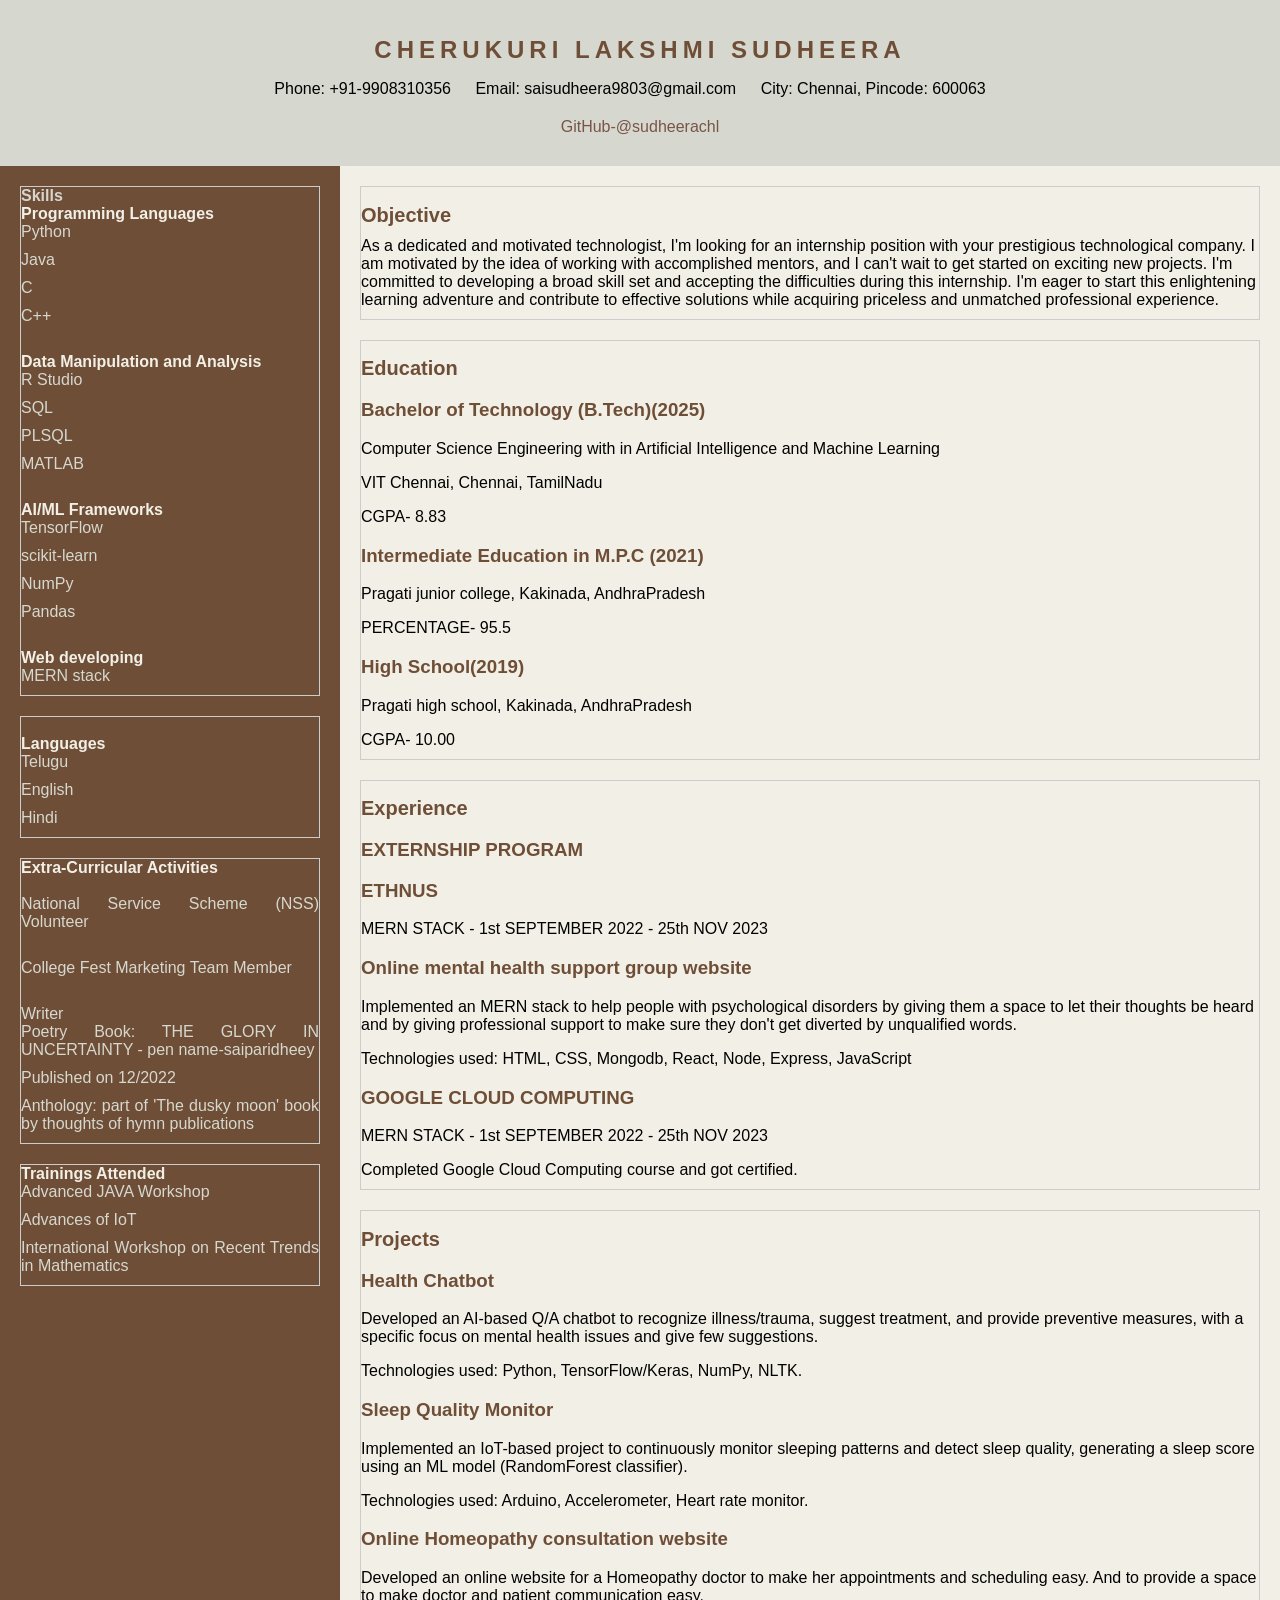
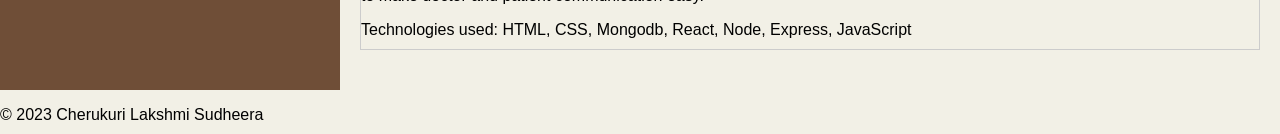
==== index.html @ 7f02d434 "Update index.html" ====
<!DOCTYPE html>
<html lang="en">
<head>
 <meta charset="UTF-8">
 <meta name="viewport" content="width=device-width, initial-scale=1.0">
 <title>Cherukuri Lakshmi Sudheera Resume</title>
 <link rel="stylesheet" href="style.css">
</head>
<body>
<header>
 <h1 class="name">Cherukuri Lakshmi Sudheera</h1>
 <p class="contact-info">
  <span class="phone-number">Phone: +91-9908310356</span>
  <span class="email">Email: saisudheera9803@gmail.com</span>
  <span class="city-pincode">City: Chennai, Pincode: 600063  </span>
   <a href="https://github.com/sudheerachl" class="github-link">GitHub-@sudheerachl</a>
 </p>
</header>
<main>
 <div class="left-side">
  <section>
   <h7>Skills</h7>
   <br>
   <h8>Programming Languages</h8>
   <ul>
    <li>Python</li>
    <li>Java</li>
    <li>C</li>
    <li>C++</li>
   </ul>
   <br>
   <h8>Data Manipulation and Analysis</h8>
   <ul>
    <li>R Studio</li>
    <li>SQL</li>
    <li>PLSQL</li>
    <li>MATLAB</li>
   </ul>
   <br>
   <h8>AI/ML Frameworks</h8>
   <br>
   <ul>
    <li>TensorFlow</li>
    <li>scikit-learn</li>
    <li>NumPy</li>
    <li>Pandas</li>
   </ul>
   <br>
   <h8>Web developing</h8>
   <ul>
    <li>MERN stack</li>
   </ul>
  </section>

  <section>
   <br>
   <h8>Languages</h8>
   <br>
   <ul>
    <li>Telugu</li>
    <li>English</li>
    <li>Hindi</li>
   </ul>
  </section>
  
  <section>
   <h8>Extra-Curricular Activities</h8>
   <br>
   <ul>
    <br>
    <li>National Service Scheme (NSS) Volunteer</li>
   <br>
    <li>College Fest Marketing Team Member</li>
   <br>
    <li>Writer
      <ul>
        <li>Poetry Book: THE GLORY IN UNCERTAINTY - pen name-saiparidheey</li>
        <li>Published on 12/2022</li>
        <li>Anthology: part of 'The dusky moon' book by thoughts of hymn publications</li>
      </ul>
    </li>
   </ul>
  </section>
  <section>
      <h8>Trainings Attended</h8>
      <ul>
        <li>Advanced JAVA Workshop</li>
        <li>Advances of IoT</li>
        <li>International Workshop on Recent Trends in Mathematics</li>
      </ul>
    </section>
 </div>

 <div class="right-side">
  <section>
   <h2>Objective</h2>
   <p>As a dedicated and motivated technologist, I'm looking for an internship position with your prestigious technological company. I am motivated by the idea of working with accomplished mentors, and I can't wait to get started on exciting new projects. I'm committed to developing a broad skill set and accepting the difficulties during this internship. I'm eager to start this enlightening learning adventure and contribute to effective solutions while acquiring priceless and unmatched professional experience.</p>
  </section>

  <section>
   <h2>Education</h2>
   <div class="education-item">
    <h3>Bachelor of Technology (B.Tech)(2025)</h3>
    <p>Computer Science Engineering with in Artificial Intelligence and Machine Learning</p>
    <p>VIT Chennai, Chennai, TamilNadu</p>
    <p>CGPA- 8.83</p>
   </div>

   <div class="education-item">
    <h3>Intermediate Education in M.P.C (2021)</h3>
    <p>Pragati junior college, Kakinada, AndhraPradesh</p>
    <p>PERCENTAGE- 95.5</p>
   </div>

   <div class="education-item">
    <h3>High School(2019)</h3>
    <p>Pragati high school, Kakinada, AndhraPradesh</p>
     <p>CGPA- 10.00</p>
   </div>
  </section>

  <section>
   <h2>Experience</h2>
   <div class="experience-item">
    <h3>EXTERNSHIP PROGRAM</h3>
    <h3>ETHNUS</h3>
    <p>MERN STACK - 1st SEPTEMBER 2022 - 25th NOV 2023</p>  
    <h3>Online mental health support group website</h3>
    <p>Implemented an MERN stack to help people with psychological disorders by giving them a space to let their thoughts be heard and by giving professional support to make sure they don't get diverted by unqualified words.</p>
    <p>Technologies used: HTML, CSS, Mongodb, React, Node, Express, JavaScript</p>
    <h3>GOOGLE CLOUD COMPUTING</h3>
    <p>MERN STACK - 1st SEPTEMBER 2022 - 25th NOV 2023</p>  
    <p>Completed Google Cloud Computing course and got certified.</p>
  </div>
  </section>

  <section>
    <h2>Projects</h2>
    <div class="project-item">
     <h3>Health Chatbot</h3>
     <p>Developed an AI-based Q/A chatbot to recognize illness/trauma, suggest treatment, and provide preventive measures, with a specific focus on mental health issues and give few suggestions.</p>
     <p>Technologies used: Python, TensorFlow/Keras, NumPy, NLTK.</p>
    </div>

    <div class="project-item">
     <h3>Sleep Quality Monitor</h3>
     <p>Implemented an IoT-based project to continuously monitor sleeping patterns and detect sleep quality, generating a sleep score using an ML model (RandomForest classifier).</p>
     <p>Technologies used: Arduino, Accelerometer, Heart rate monitor.</p>
    </div>

    <div class="project-item">
     <h3>Online Homeopathy consultation website</h3>
     <p>Developed an online website for a Homeopathy doctor to make her appointments and scheduling easy. And to provide a space to make doctor and patient communication easy.</p>
     <p>Technologies used: HTML, CSS, Mongodb, React, Node, Express, JavaScript</p>
    </div>
  </section>

 </div>
</main>
<footer>
  <p>&copy; 2023 Cherukuri Lakshmi Sudheera</p>
 </footer>
</body>
</html>
---- style.css ----
/* General styles */
header {
 text-align: center;
 padding: 20px;
 background-color: #f0e68c;
 color: #333333;
}

.name {
 font-size: 24px;
 font-weight: bold;
 letter-spacing: 5px;
 text-transform: uppercase;
}

.contact-info {
 margin-top: 10px;
}

.contact-info span {
 display: inline-block;
 margin-right: 20px;
}

.github-link {
 display: block;
 text-align: center;
 margin-top: 20px;
 color: #795548;
 text-decoration: none;
}

.github-link:hover {
 text-decoration: underline;
}

body {
 font-family: "BM Swiss Coffee", sans-serif;
 margin: 0;
 padding: 0;
 background-color: #f2f0e6; /* Alabaster */
 color: #000000; /* Black */
}

h1, h2, h3, h4, h5, h6 {
 font-family: "BM Swiss Coffee", sans-serif;
 font-weight: bold;
 color: #6f4e37; /* Coffee */
}
h7 {
 font-family: "BM Swiss Coffee", sans-serif;
 font-weight: bold;
 color: #D7D6CE;
}
h8 {
 font-family: "BM Swiss Coffee", sans-serif;
 font-weight: bold;
 color: #f2f0e6;
}
p {
 margin-bottom: 10px;
 color: #000000; /* Black */
}

ul {
 list-style-type: disc; /* Change list style to 'disc' for dotted points */
 padding: 0;
 margin: 0;
}

li {
  display: block; /* Make list items block-level elements for line breaks */
 margin-bottom: 10px;
 color: #D6D8Cf;
}
li1 {
 margin-bottom: 10px;
 color: #000000; /* Black */
}

a {
 color: #614051; /* Eggplant */
 text-decoration: none;
}

a:hover {
 text-decoration: underline;
 color: #b9845d; /* Darker eggplant */
}

/* Header styles */

header {
 background-color: #D6D8Cf;/*moonshine oc*/
 padding: 20px;
 text-align: center;
}

h1 {
 font-size: 24px;
 color: #6f4e37; /* Alabaster */
}

/* Main styles */

main {
 display: flex;
 justify-content: space-between; /* Equal spacing between the left and right sides */

}

.left-side {
 width: 25%;
 background-color: #6f4e37; /* Coffee */
 padding: 20px;
 
 text-align: justify; /* Justify the text to fill the width of the container */
}
.left-side ul {
 list-style-type: disc; /* Change list style to 'disc' for dotted points */
}

.right-side {
 width: 75%;
 background-color: #f2f0e6; /* Alabaster */
 padding: 20px;
 color: #000000; /* Black */
 text-align: left; /* Left-align the text within the container */
}

/* Content styles */

section {
 border: 1px solid #ccc;
 margin-bottom: 20px;
 color: #000000; /* Black */
}

h2 {
 font-size: 20px;
 font-weight: bold;
 margin-bottom: 10px;
 color: #6f4e37; /* Coffee */
}

h2 + p {
 margin-top: 0; /* Remove the default margin between headings and paragraphs */
}
footer {
  margin-top: auto; /* Push them to the bottom */
}
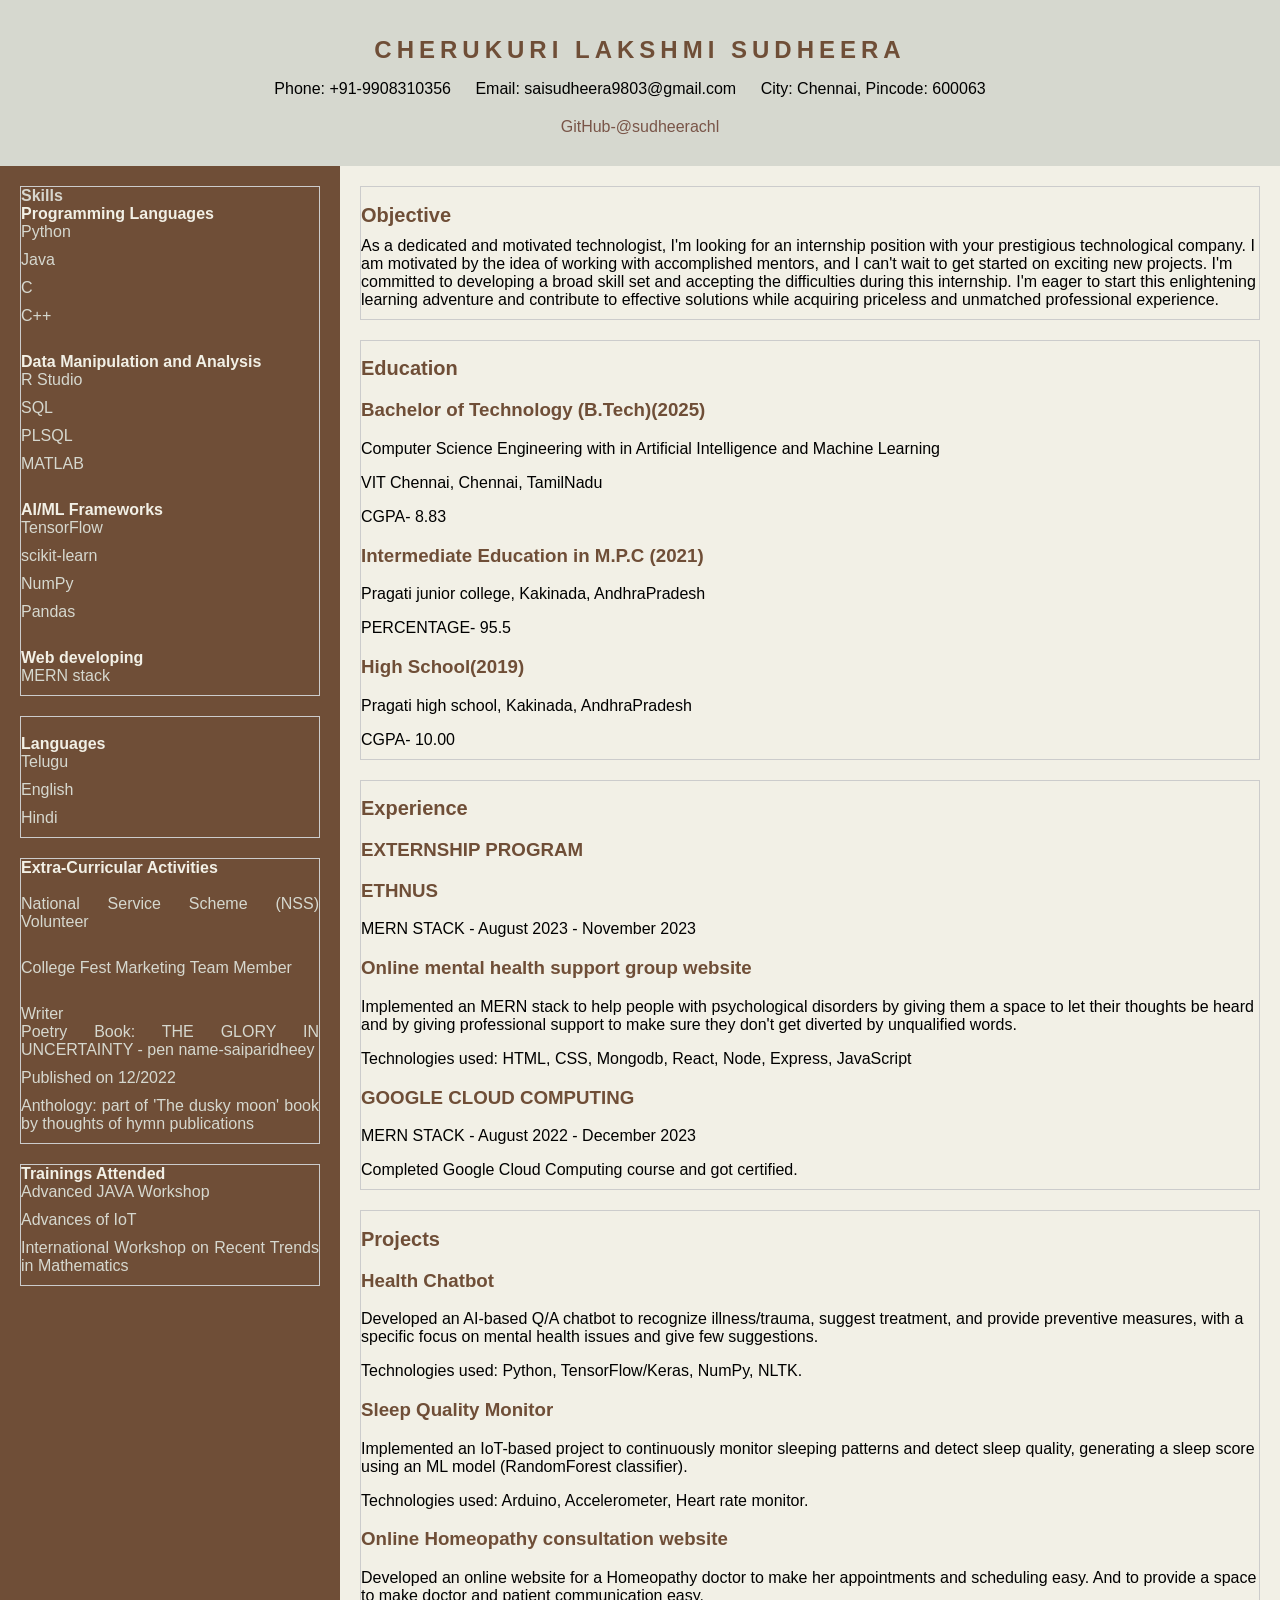
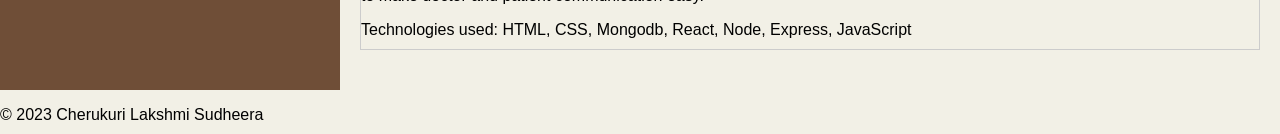
==== commit 2f0cfedb: "Update index.html" ====
--- a/index.html
+++ b/index.html
@@ -124,12 +124,12 @@
    <div class="experience-item">
     <h3>EXTERNSHIP PROGRAM</h3>
     <h3>ETHNUS</h3>
-    <p>MERN STACK - 1st SEPTEMBER 2022 - 25th NOV 2023</p>  
+    <p>MERN STACK - August 2023 - November 2023</p>  
     <h3>Online mental health support group website</h3>
     <p>Implemented an MERN stack to help people with psychological disorders by giving them a space to let their thoughts be heard and by giving professional support to make sure they don't get diverted by unqualified words.</p>
     <p>Technologies used: HTML, CSS, Mongodb, React, Node, Express, JavaScript</p>
     <h3>GOOGLE CLOUD COMPUTING</h3>
-    <p>MERN STACK - 1st SEPTEMBER 2022 - 25th NOV 2023</p>  
+    <p>MERN STACK - August 2022 - December 2023</p>  
     <p>Completed Google Cloud Computing course and got certified.</p>
   </div>
   </section>
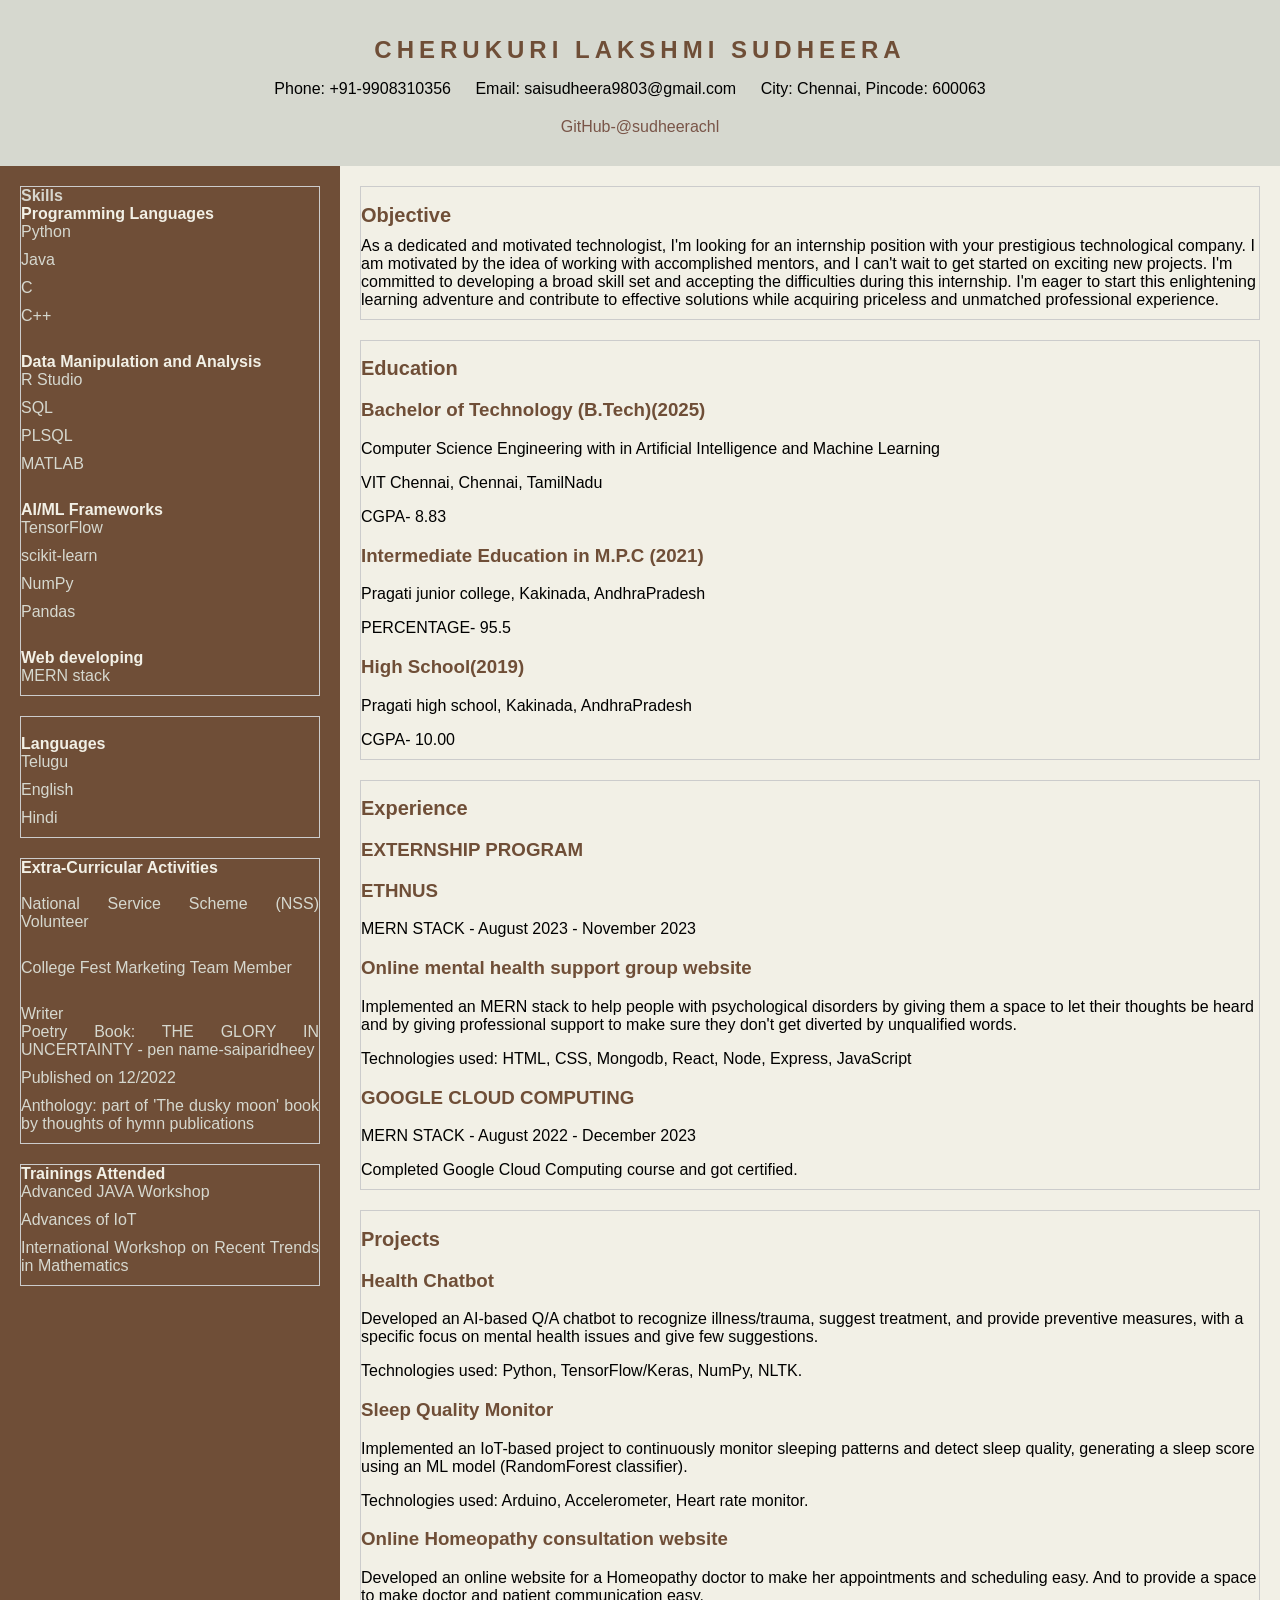
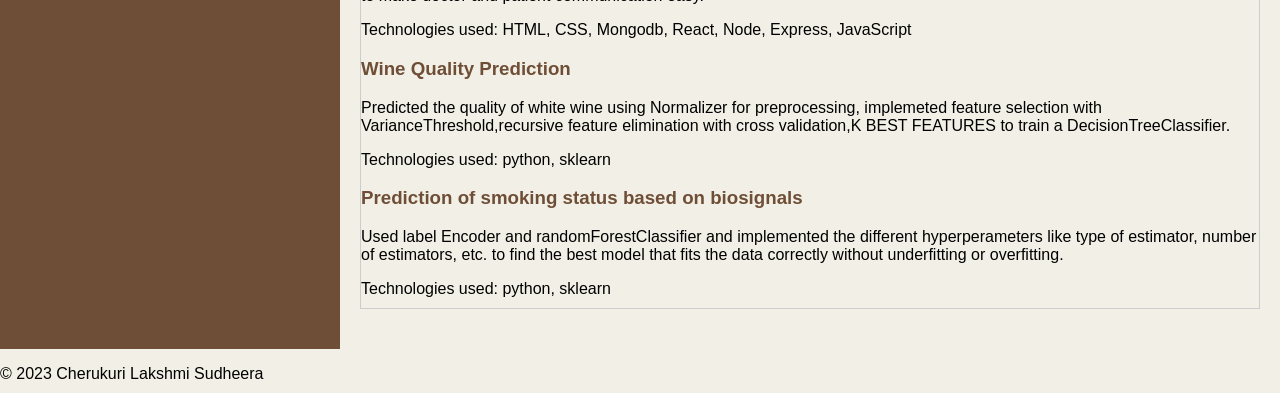
==== commit 25e03daa: "Update index.html" ====
--- a/index.html
+++ b/index.html
@@ -153,6 +153,16 @@
      <p>Developed an online website for a Homeopathy doctor to make her appointments and scheduling easy. And to provide a space to make doctor and patient communication easy.</p>
      <p>Technologies used: HTML, CSS, Mongodb, React, Node, Express, JavaScript</p>
     </div>
+   <div class="project-item">
+     <h3>Wine Quality Prediction</h3>
+     <p>Predicted the quality of white wine using Normalizer for preprocessing, implemeted feature selection with VarianceThreshold,recursive feature elimination with cross validation,K BEST FEATURES to train a DecisionTreeClassifier. </p>
+     <p>Technologies used: python, sklearn </p>
+    </div>
+    <div class="project-item">
+     <h3>Prediction of smoking status based on biosignals</h3>
+     <p>Used label Encoder and randomForestClassifier and implemented the different hyperperameters like type of estimator, number of estimators, etc. to find the best model that fits the data correctly without underfitting or overfitting. </p>
+     <p>Technologies used: python, sklearn </p>
+    </div>
   </section>
 
  </div>
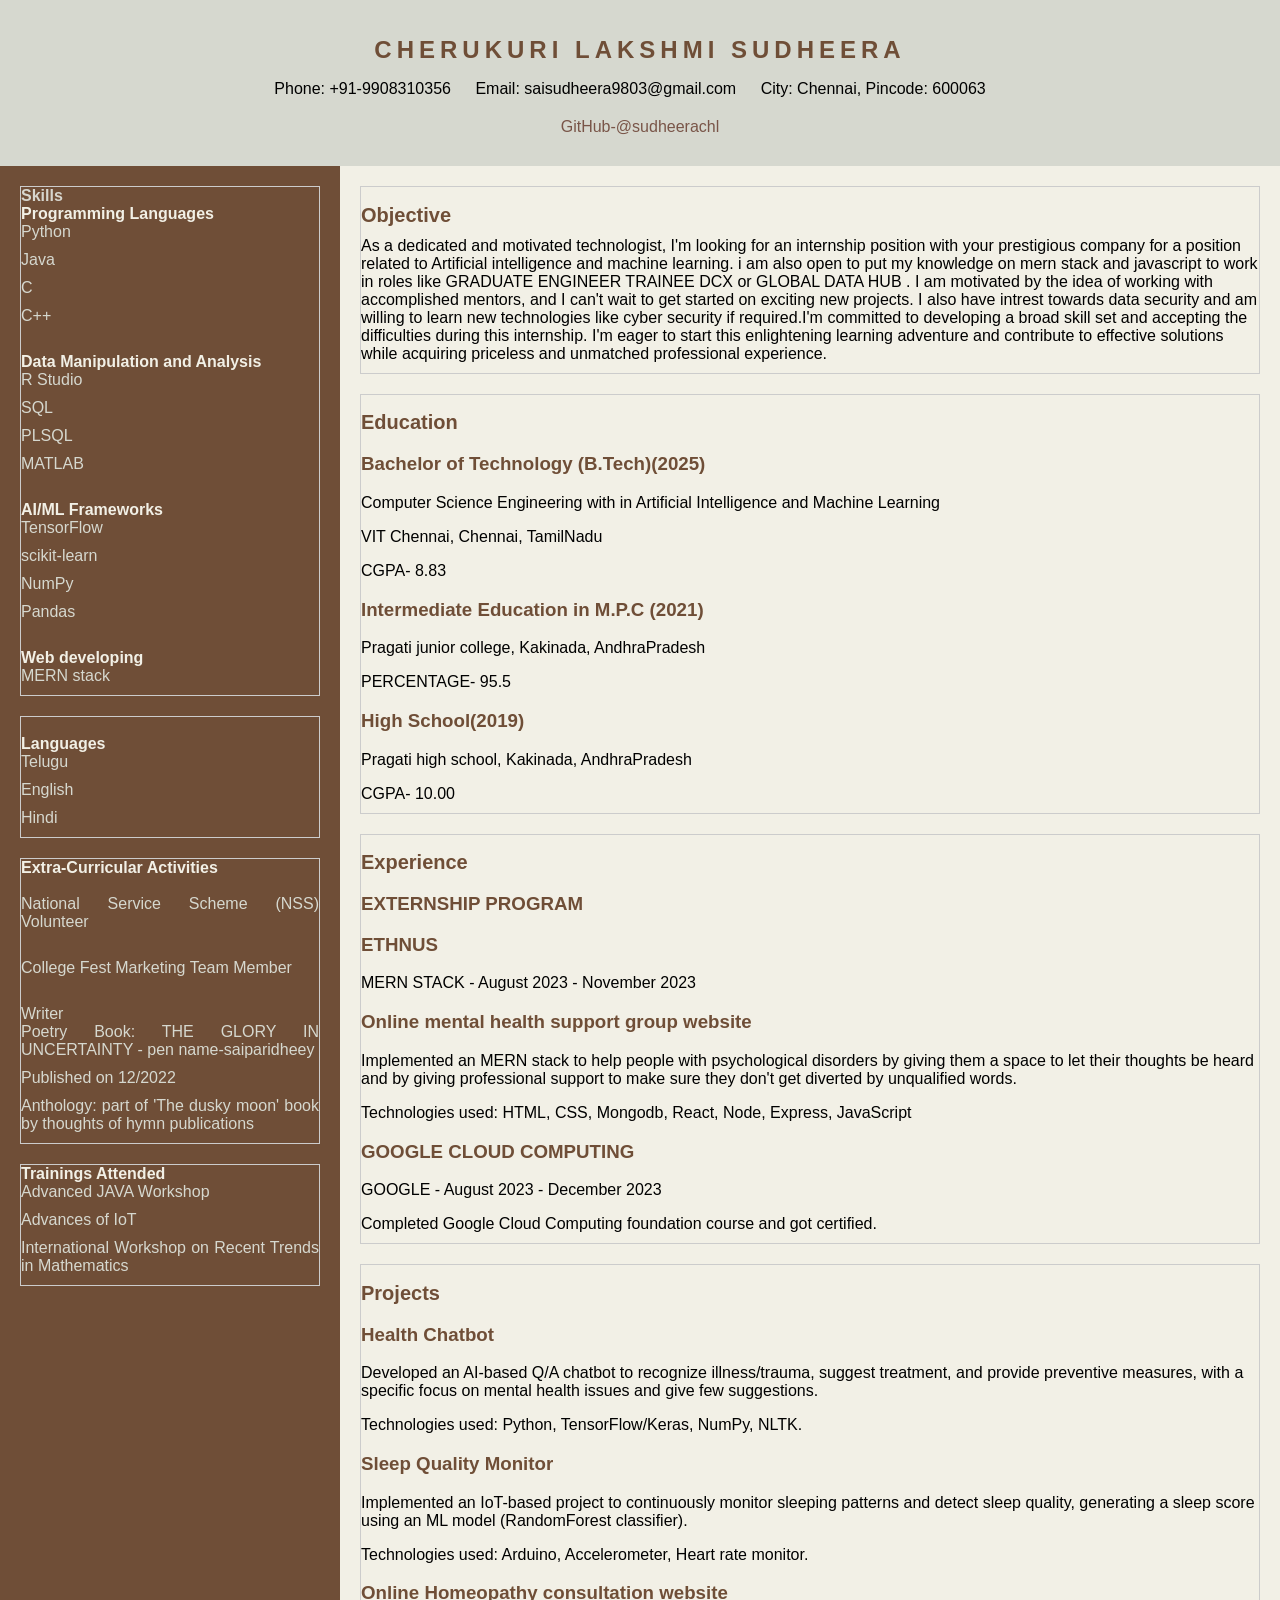
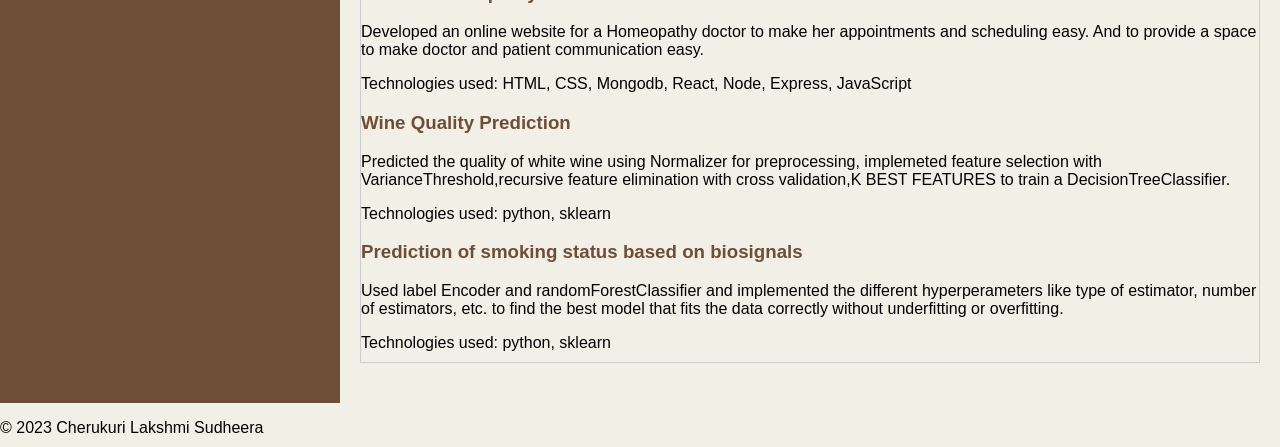
==== commit a7b51993: "Update index.html" ====
--- a/index.html
+++ b/index.html
@@ -94,7 +94,7 @@
  <div class="right-side">
   <section>
    <h2>Objective</h2>
-   <p>As a dedicated and motivated technologist, I'm looking for an internship position with your prestigious technological company. I am motivated by the idea of working with accomplished mentors, and I can't wait to get started on exciting new projects. I'm committed to developing a broad skill set and accepting the difficulties during this internship. I'm eager to start this enlightening learning adventure and contribute to effective solutions while acquiring priceless and unmatched professional experience.</p>
+   <p>As a dedicated and motivated technologist, I'm looking for an internship position with your prestigious company for a position related to Artificial intelligence and machine learning. i am also open to put my knowledge on mern stack and javascript to work in roles like GRADUATE ENGINEER TRAINEE DCX or GLOBAL DATA HUB . I am motivated by the idea of working with accomplished mentors, and I can't wait to get started on exciting new projects. I also have intrest towards data security and am willing to learn new technologies like cyber security if required.I'm committed to developing a broad skill set and accepting the difficulties during this internship. I'm eager to start this enlightening learning adventure and contribute to effective solutions while acquiring priceless and unmatched professional experience.</p>
   </section>
 
   <section>
@@ -129,8 +129,8 @@
     <p>Implemented an MERN stack to help people with psychological disorders by giving them a space to let their thoughts be heard and by giving professional support to make sure they don't get diverted by unqualified words.</p>
     <p>Technologies used: HTML, CSS, Mongodb, React, Node, Express, JavaScript</p>
     <h3>GOOGLE CLOUD COMPUTING</h3>
-    <p>MERN STACK - August 2022 - December 2023</p>  
-    <p>Completed Google Cloud Computing course and got certified.</p>
+    <p>GOOGLE - August 2023 - December 2023</p>  
+    <p>Completed Google Cloud Computing foundation course and got certified.</p>
   </div>
   </section>
 
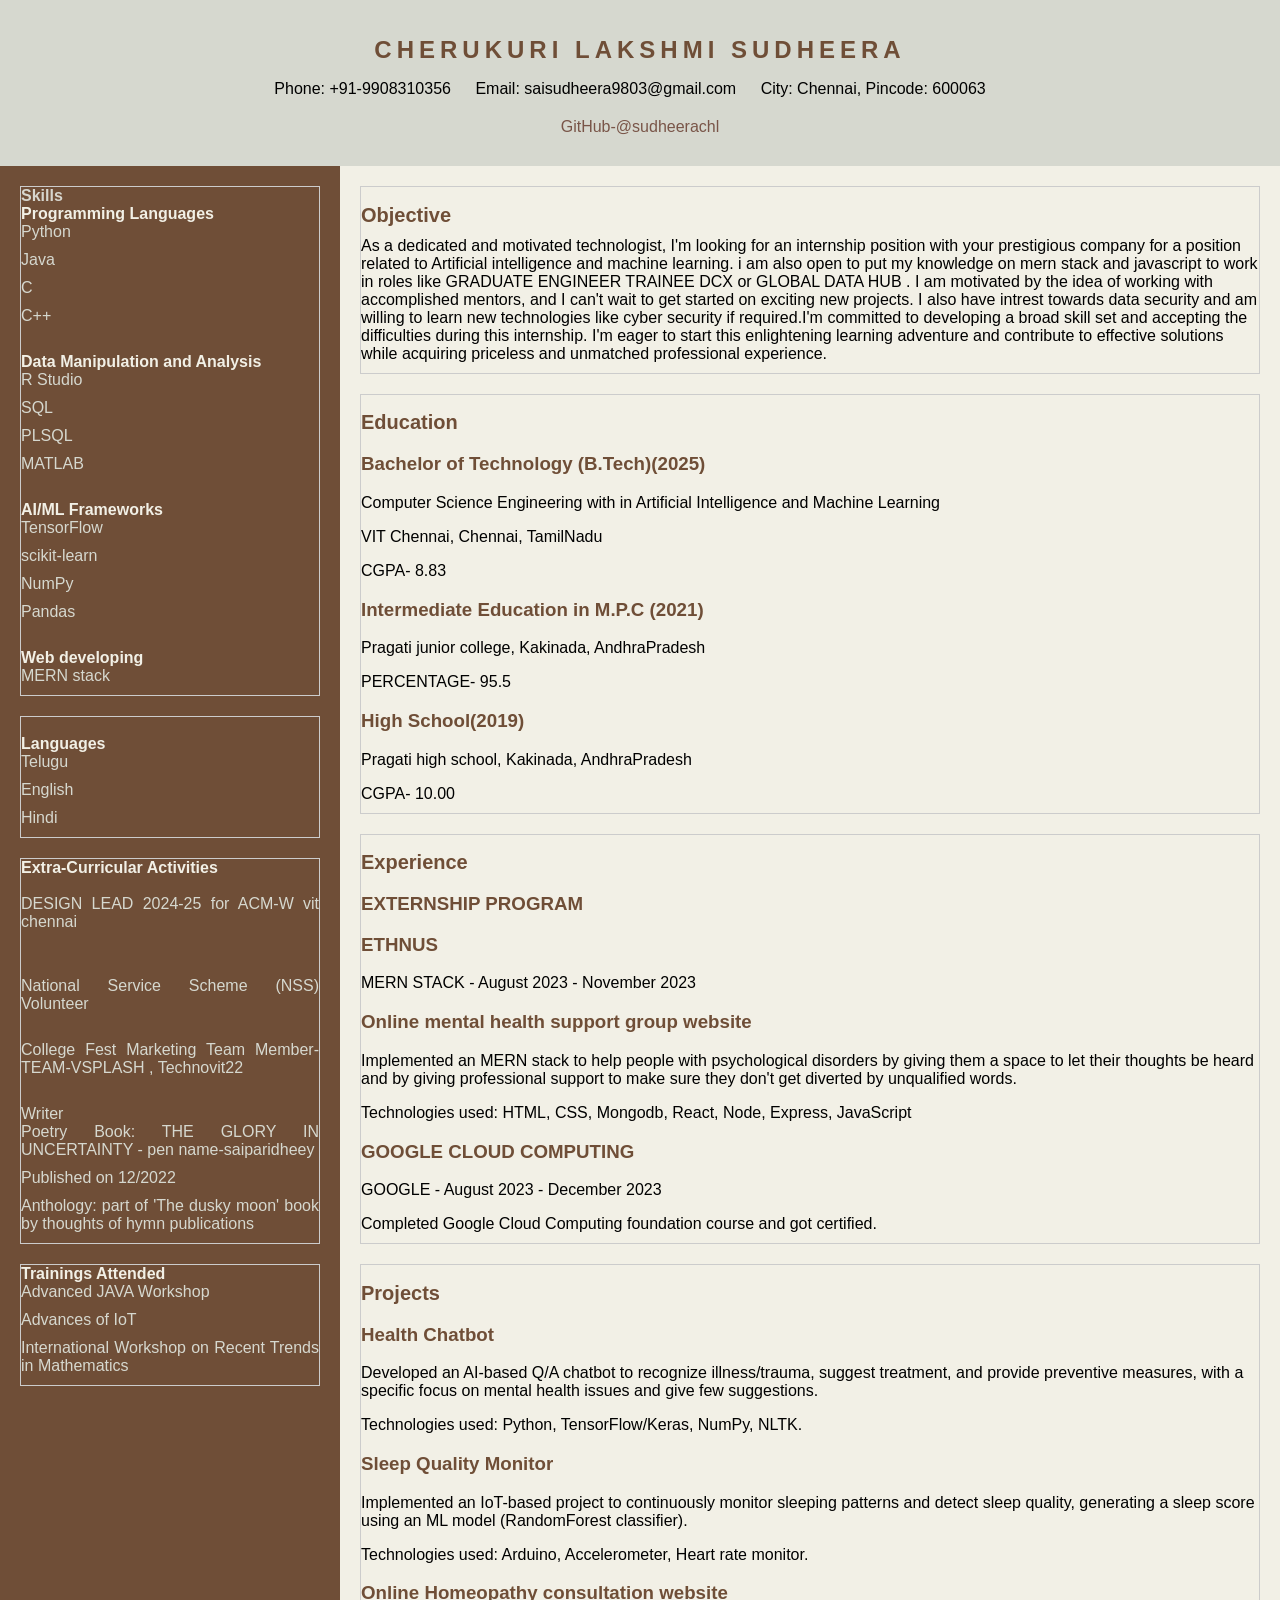
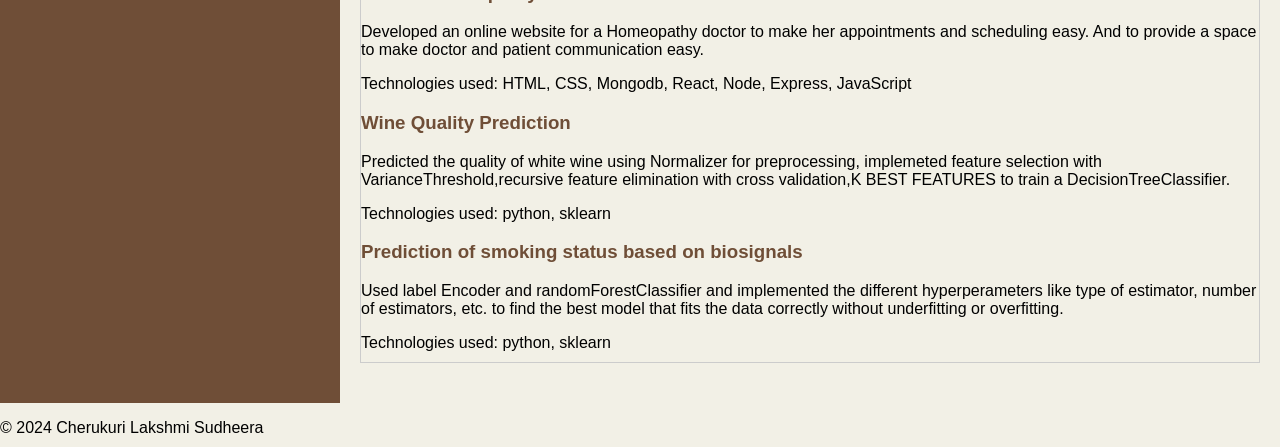
==== commit c46ec53d: "Update index.html" ====
--- a/index.html
+++ b/index.html
@@ -68,9 +68,12 @@
    <br>
    <ul>
     <br>
+    <li>DESIGN LEAD 2024-25  for ACM-W vit chennai</li>
+   <br>
+    <br>
     <li>National Service Scheme (NSS) Volunteer</li>
    <br>
-    <li>College Fest Marketing Team Member</li>
+    <li>College Fest Marketing Team Member-TEAM-VSPLASH , Technovit22</li>
    <br>
     <li>Writer
       <ul>
@@ -168,7 +171,7 @@
  </div>
 </main>
 <footer>
-  <p>&copy; 2023 Cherukuri Lakshmi Sudheera</p>
+  <p>&copy; 2024 Cherukuri Lakshmi Sudheera</p>
  </footer>
 </body>
 </html>
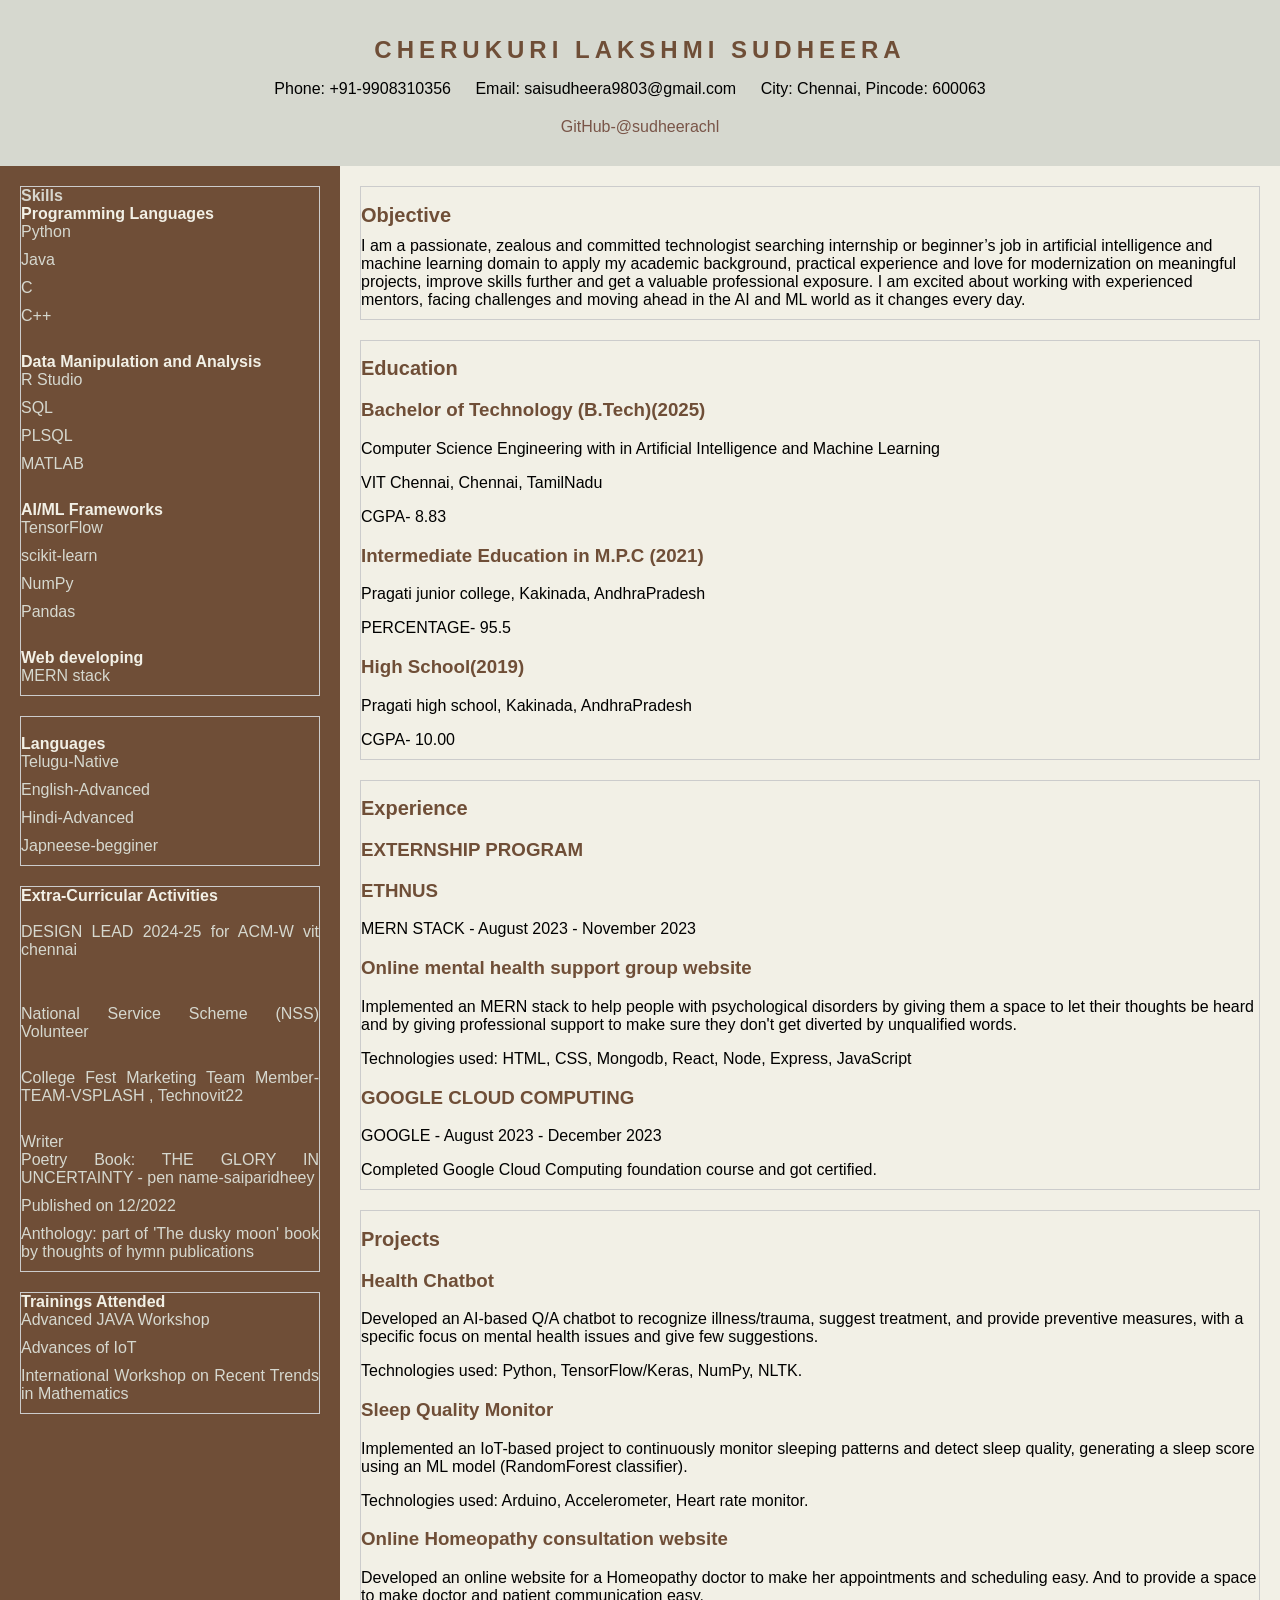
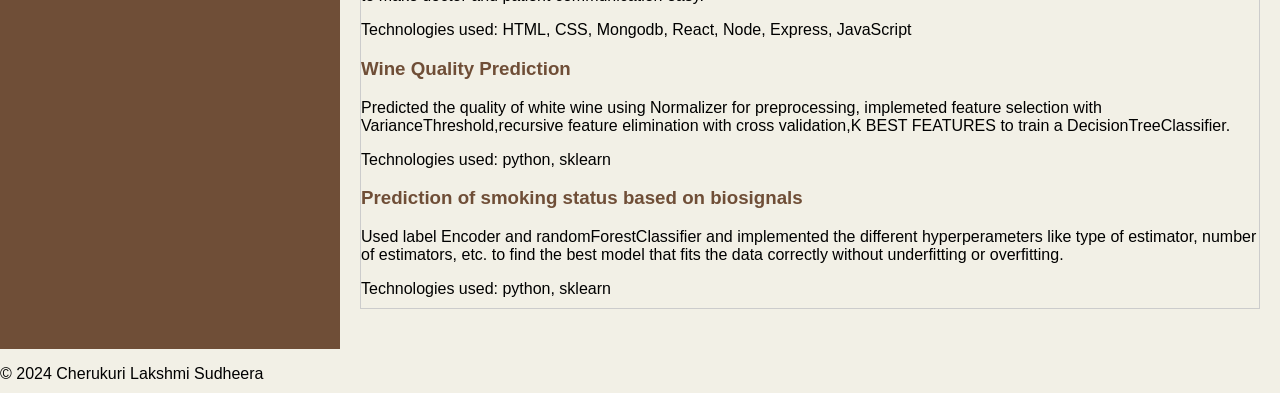
==== commit 064f6a76: "Update index.html" ====
--- a/index.html
+++ b/index.html
@@ -57,9 +57,10 @@
    <h8>Languages</h8>
    <br>
    <ul>
-    <li>Telugu</li>
-    <li>English</li>
-    <li>Hindi</li>
+    <li>Telugu-Native</li>
+    <li>English-Advanced</li>
+    <li>Hindi-Advanced</li>
+    <li>Japneese-begginer</li>
    </ul>
   </section>
   
@@ -97,7 +98,7 @@
  <div class="right-side">
   <section>
    <h2>Objective</h2>
-   <p>As a dedicated and motivated technologist, I'm looking for an internship position with your prestigious company for a position related to Artificial intelligence and machine learning. i am also open to put my knowledge on mern stack and javascript to work in roles like GRADUATE ENGINEER TRAINEE DCX or GLOBAL DATA HUB . I am motivated by the idea of working with accomplished mentors, and I can't wait to get started on exciting new projects. I also have intrest towards data security and am willing to learn new technologies like cyber security if required.I'm committed to developing a broad skill set and accepting the difficulties during this internship. I'm eager to start this enlightening learning adventure and contribute to effective solutions while acquiring priceless and unmatched professional experience.</p>
+   <p>I am a passionate, zealous and committed technologist searching internship or beginner’s job in artificial intelligence and machine learning domain to apply my academic background, practical experience and love for modernization on meaningful projects, improve skills further and get a valuable professional exposure. I am excited about working with experienced mentors, facing challenges and moving ahead in the AI and ML world as it changes every day.</p>
   </section>
 
   <section>
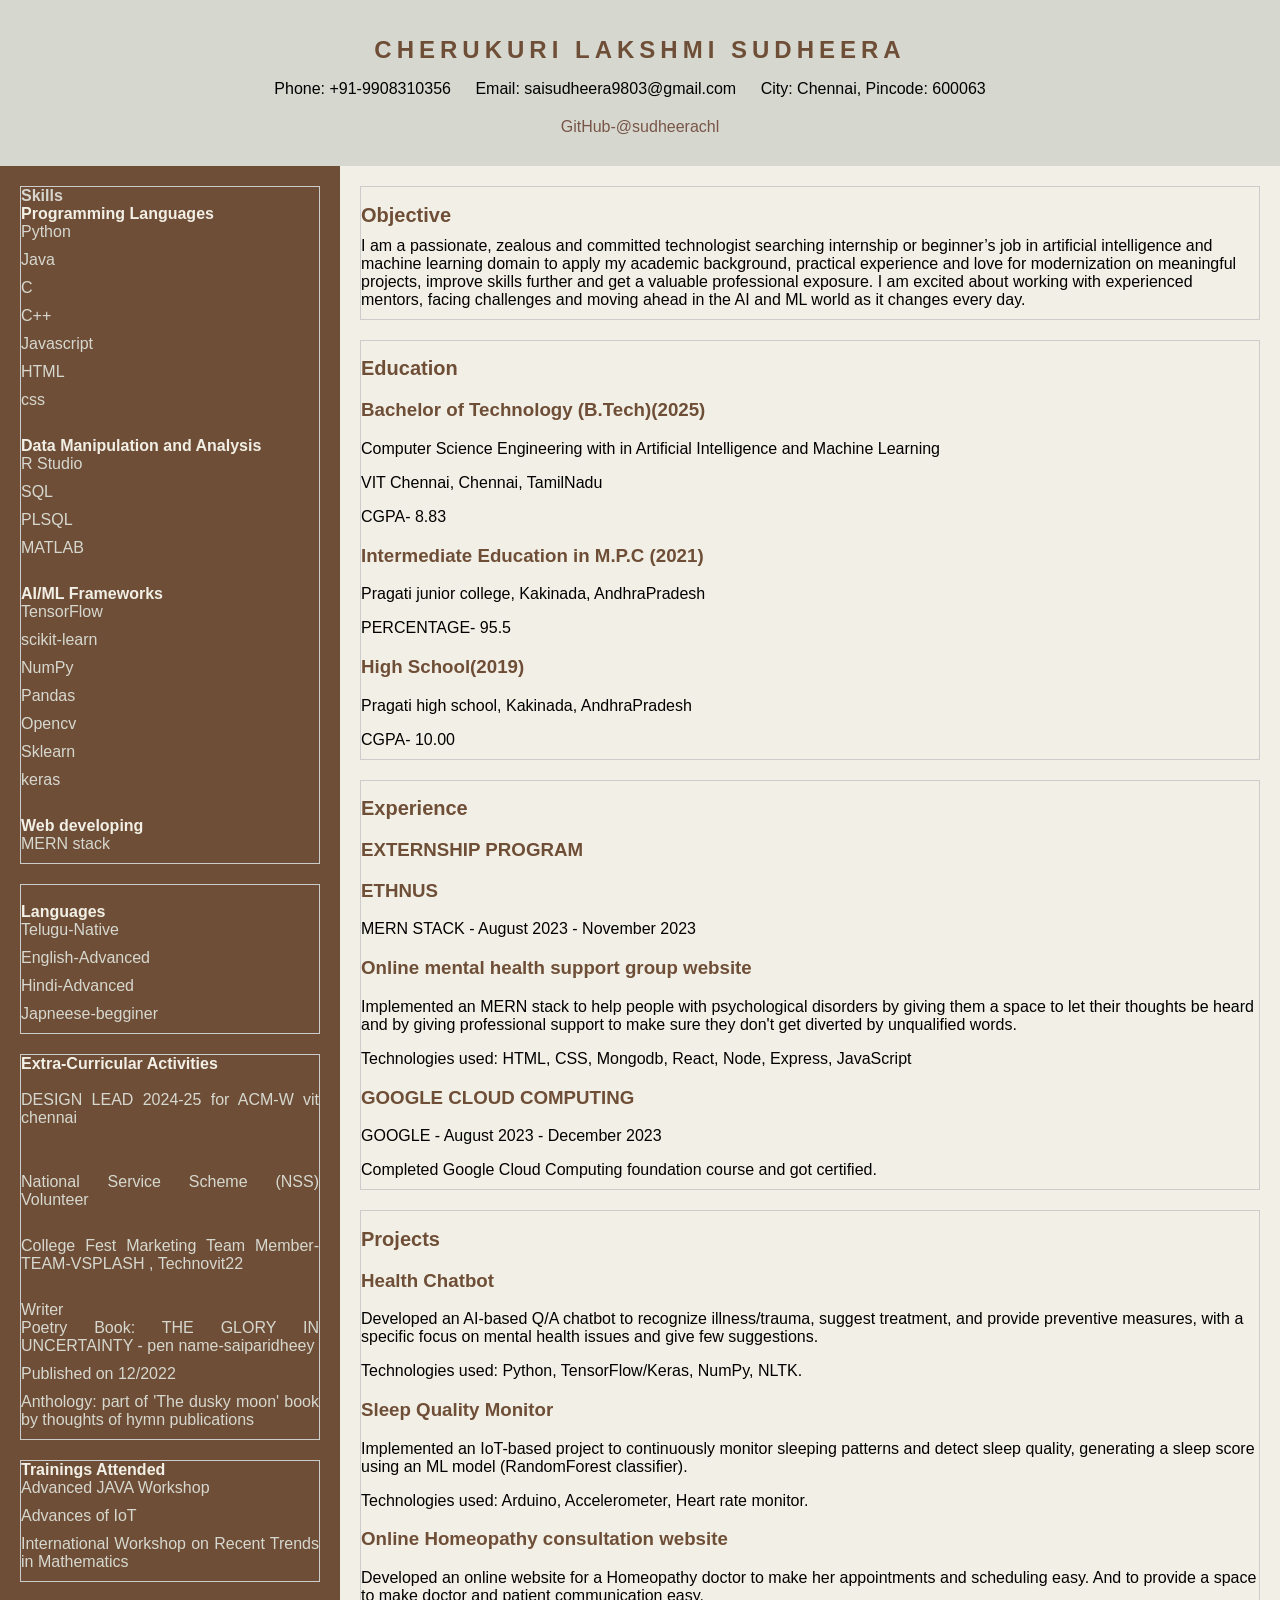
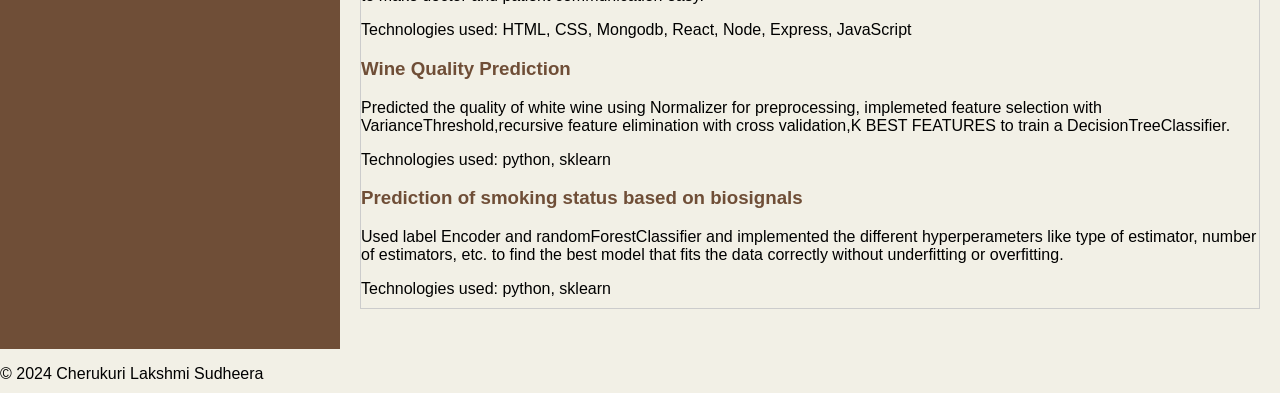
==== commit a8b5672d: "Update index.html" ====
--- a/index.html
+++ b/index.html
@@ -27,6 +27,9 @@
     <li>Java</li>
     <li>C</li>
     <li>C++</li>
+    <li>Javascript</li>
+    <li>HTML</li>
+    <li>css</li>
    </ul>
    <br>
    <h8>Data Manipulation and Analysis</h8>
@@ -44,6 +47,9 @@
     <li>scikit-learn</li>
     <li>NumPy</li>
     <li>Pandas</li>
+    <li>Opencv</li>
+    <li>Sklearn</li>
+    <li>keras</li>
    </ul>
    <br>
    <h8>Web developing</h8>
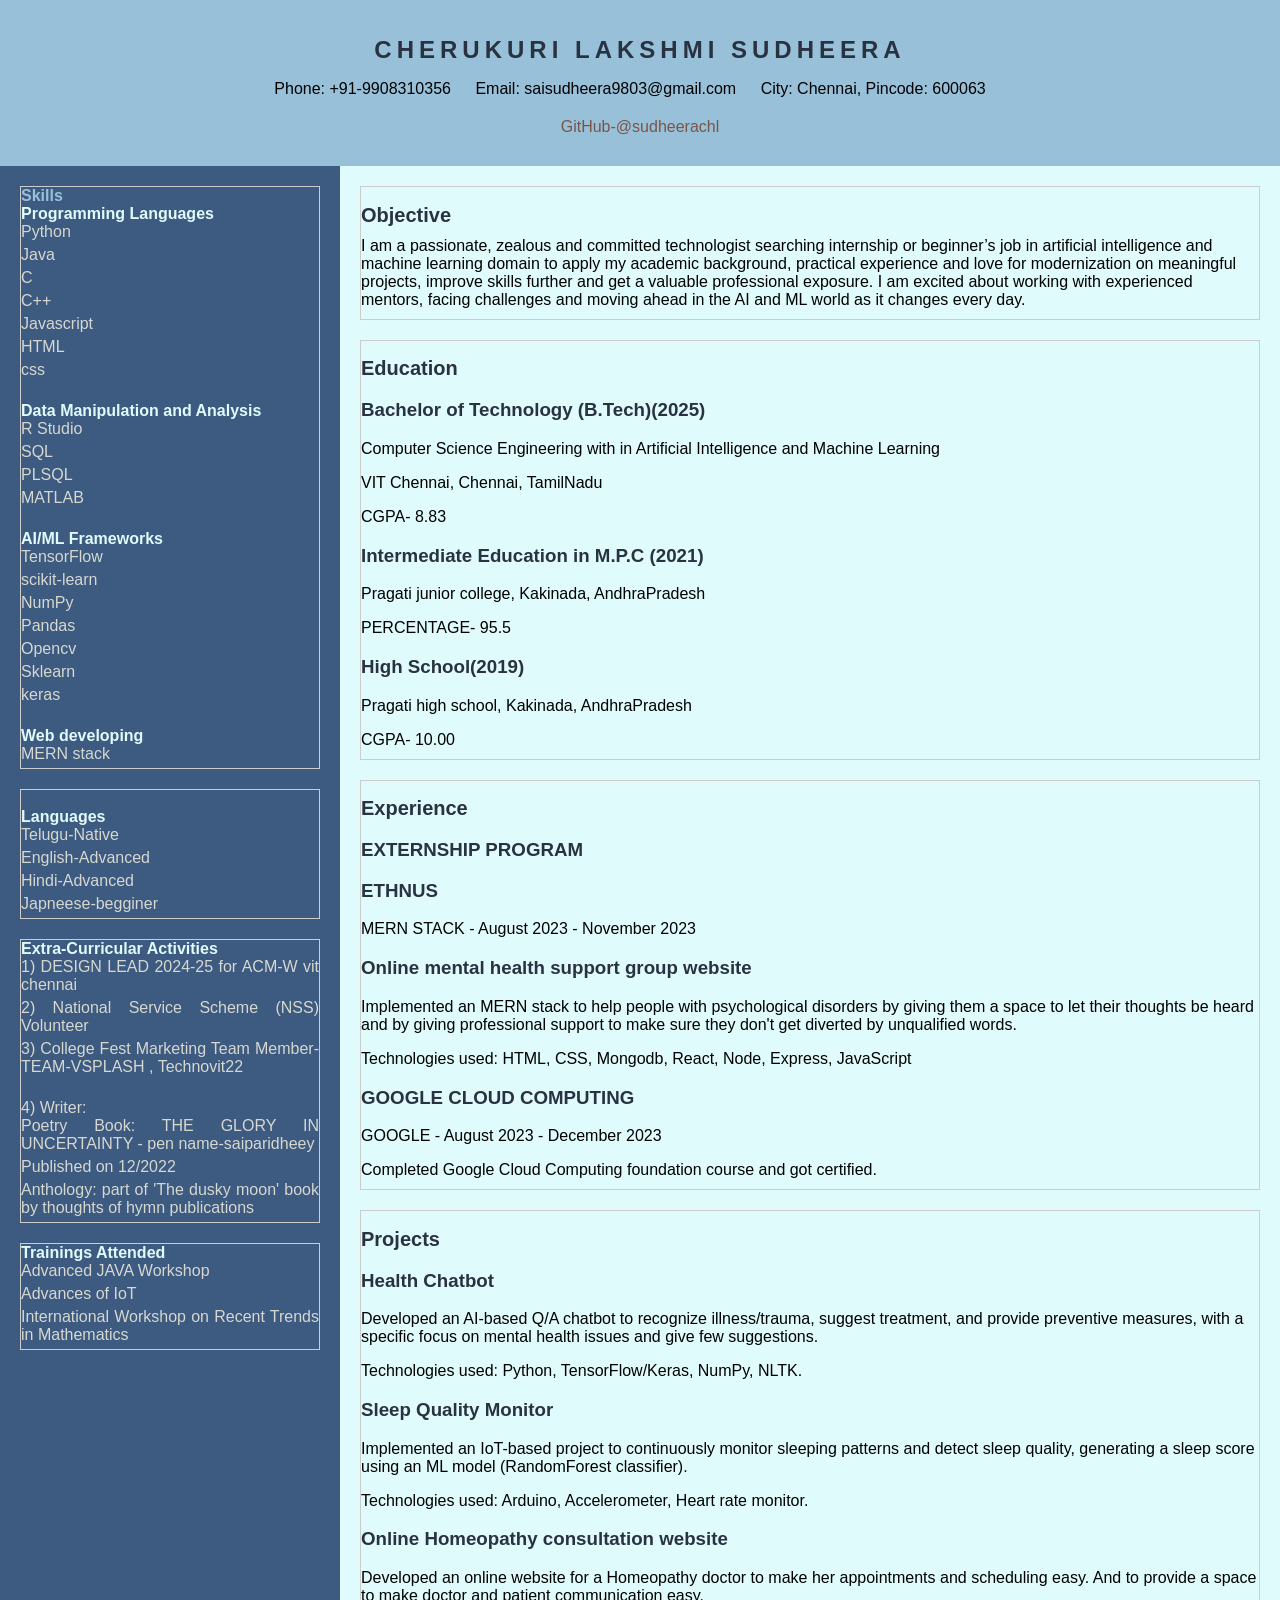
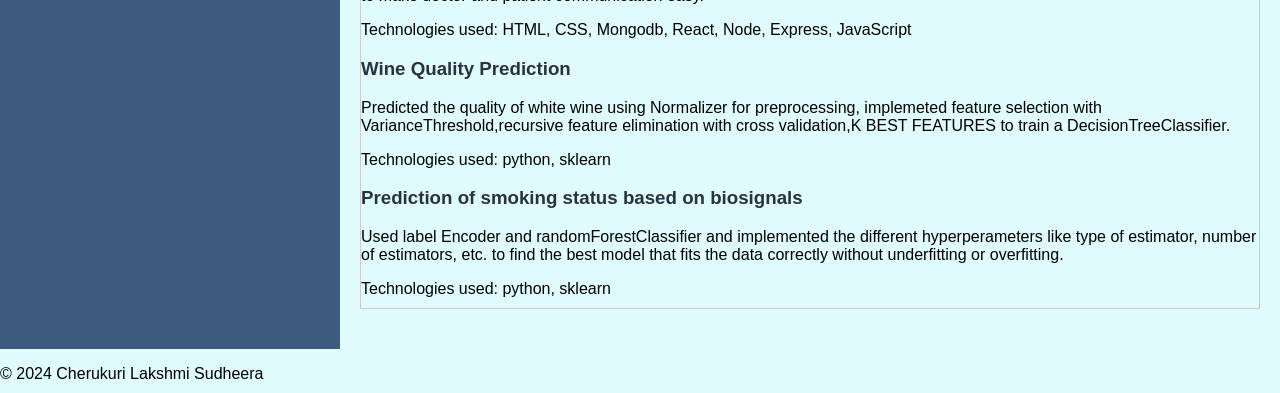
==== commit 2626010d: "Update index.html" ====
--- a/index.html
+++ b/index.html
@@ -74,15 +74,11 @@
    <h8>Extra-Curricular Activities</h8>
    <br>
    <ul>
-    <br>
-    <li>DESIGN LEAD 2024-25  for ACM-W vit chennai</li>
+    <li>1) DESIGN LEAD 2024-25  for ACM-W vit chennai</li>
+     <li>2) National Service Scheme (NSS) Volunteer</li>
+     <li>3) College Fest Marketing Team Member-TEAM-VSPLASH , Technovit22</li>
    <br>
-    <br>
-    <li>National Service Scheme (NSS) Volunteer</li>
-   <br>
-    <li>College Fest Marketing Team Member-TEAM-VSPLASH , Technovit22</li>
-   <br>
-    <li>Writer
+    <li>4) Writer:
       <ul>
         <li>Poetry Book: THE GLORY IN UNCERTAINTY - pen name-saiparidheey</li>
         <li>Published on 12/2022</li>
--- a/style.css
+++ b/style.css
@@ -38,24 +38,24 @@
  font-family: "BM Swiss Coffee", sans-serif;
  margin: 0;
  padding: 0;
- background-color: #f2f0e6; /* Alabaster */
+ background-color: #e0fbfc; /* Alabaster */
  color: #000000; /* Black */
 }
 
 h1, h2, h3, h4, h5, h6 {
  font-family: "BM Swiss Coffee", sans-serif;
  font-weight: bold;
- color: #6f4e37; /* Coffee */
+ color: #293241; /* Coffee */
 }
 h7 {
  font-family: "BM Swiss Coffee", sans-serif;
  font-weight: bold;
- color: #D7D6CE;
+ color:#98c1d9;
 }
 h8 {
  font-family: "BM Swiss Coffee", sans-serif;
  font-weight: bold;
- color: #f2f0e6;
+ color: #e0fbfc;
 }
 p {
  margin-bottom: 10px;
@@ -70,7 +70,7 @@
 
 li {
   display: block; /* Make list items block-level elements for line breaks */
- margin-bottom: 10px;
+ margin-bottom: 5px;/*change made from 10 to 5*/
  color: #D6D8Cf;
 }
 li1 {
@@ -91,14 +91,14 @@
 /* Header styles */
 
 header {
- background-color: #D6D8Cf;/*moonshine oc*/
+ background-color: #98c1d9;/*moonshine oc*/
  padding: 20px;
  text-align: center;
 }
 
 h1 {
  font-size: 24px;
- color: #6f4e37; /* Alabaster */
+ color: #eofbfc; /* Alabaster */
 }
 
 /* Main styles */
@@ -111,7 +111,8 @@
 
 .left-side {
  width: 25%;
- background-color: #6f4e37; /* Coffee */
+ /*background-color: #6f4e37;  Coffee */
+  background-color: #3d5a80; /* Coffee */
  padding: 20px;
  
  text-align: justify; /* Justify the text to fill the width of the container */
@@ -122,7 +123,7 @@
 
 .right-side {
  width: 75%;
- background-color: #f2f0e6; /* Alabaster */
+ background-color: #e0fbfc; /* Alabaster */
  padding: 20px;
  color: #000000; /* Black */
  text-align: left; /* Left-align the text within the container */
@@ -140,7 +141,7 @@
  font-size: 20px;
  font-weight: bold;
  margin-bottom: 10px;
- color: #6f4e37; /* Coffee */
+ color: #293241; /* Coffee - dark blue*/
 }
 
 h2 + p {
